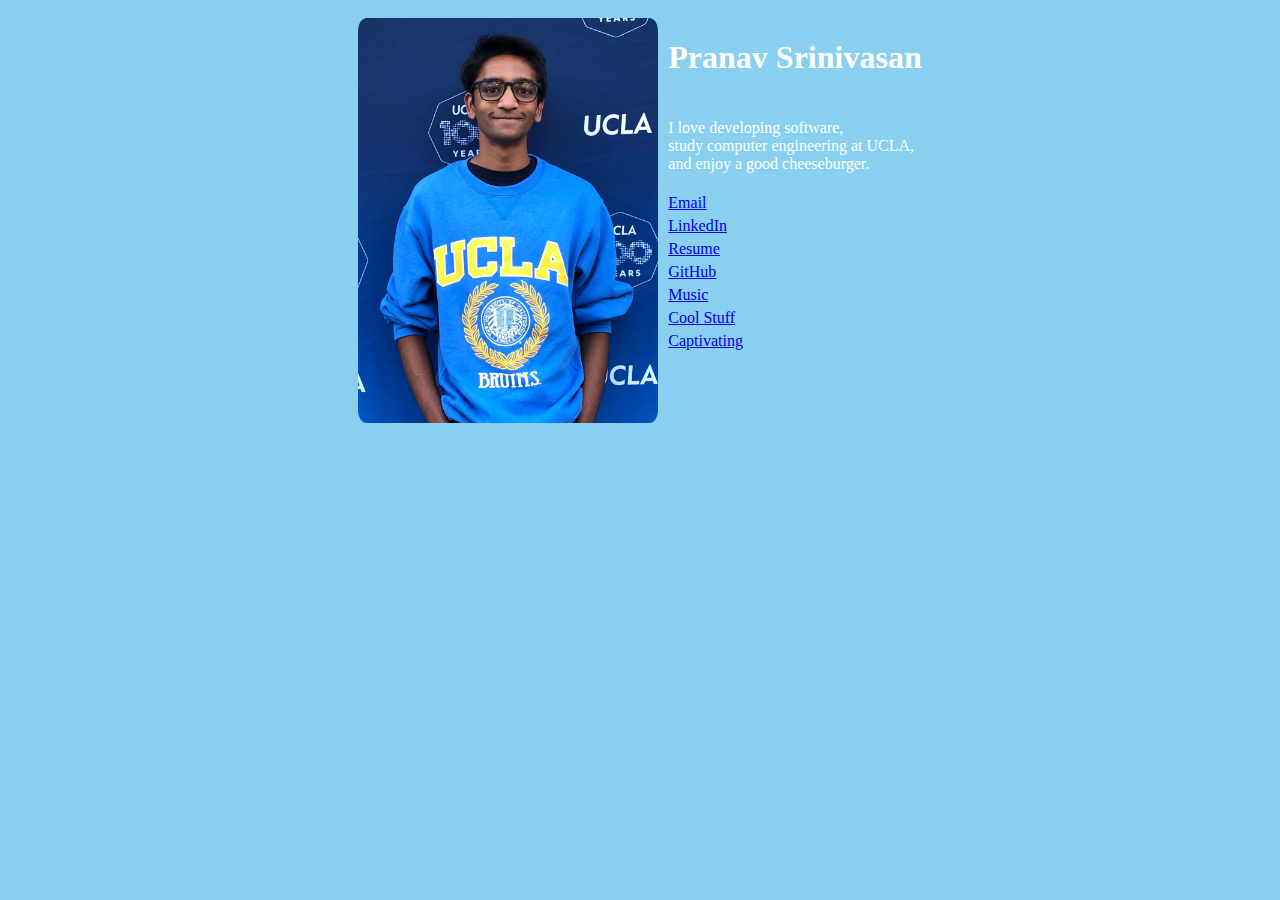
==== index.html @ f6245cce "Add files for website" ====
<!DOCTYPE html>
<html>

<head>
    <title>Pranav Srinivasan</title>
    <!-- Title shows up on the bar. Not on the page itself -->
    <link rel="stylesheet" href="style.css">
    <link href="https://fonts.googleapis.com/css2?family=Frank+Ruhl+Libre" rel="stylesheet">
</head>

<body>
    <div class="site-wrapper">
        <div class="header">
            <img class="image" src="assets/pranav.jpg" alt="Pranav Srinivasan Picture" width="300" height="a">
            <div class="title">
                <h1>Pranav Srinivasan</h1>
                <p>I love developing software,<br /> study computer engineering at UCLA,<br /> and enjoy a good
                    cheeseburger.</p>
                <a href="mailto:pranavsankars@g.ucla.edu?subject=What's Up?">Email</a>
                <a target="_blank" rel="noopener noreferrer" href="https://www.linkedin.com/in/pranavsankars/">LinkedIn</a>
                <a target="_blank" rel="noopener noreferrer" href="assets/resume.pdf">Resume</a>
                <a target="_blank" rel="noopener noreferrer" href="https://github.com/pranavs2001">GitHub</a>
                <a target="_blank" rel="noopener noreferrer" href="https://open.spotify.com/user/pranavs2001?si=IcdG--W4TIWcW2DWjXoPDw">Music</a>
                <a href="cool-stuff.html">Cool Stuff</a>
                <a href="captivating.html">Captivating</a>
            </div>
        </div>
    </div>
</body>

</html>
---- style.css ----
body {
    color: white;
    background-color: #89cff0; /*baby blue*/
}

.site-header {
    color: white;
    font-size: 20px;
}

.header {
    display: flex;
    flex-direction: row;
    justify-content: center;
    padding: 10px;
    gap: 10px;
    color: white;

}

.title {
    display: flex;
    flex-direction: column;
    justify-content: flex-start;
    gap: 5px;
}

.image {
    border-radius: 3%;
}
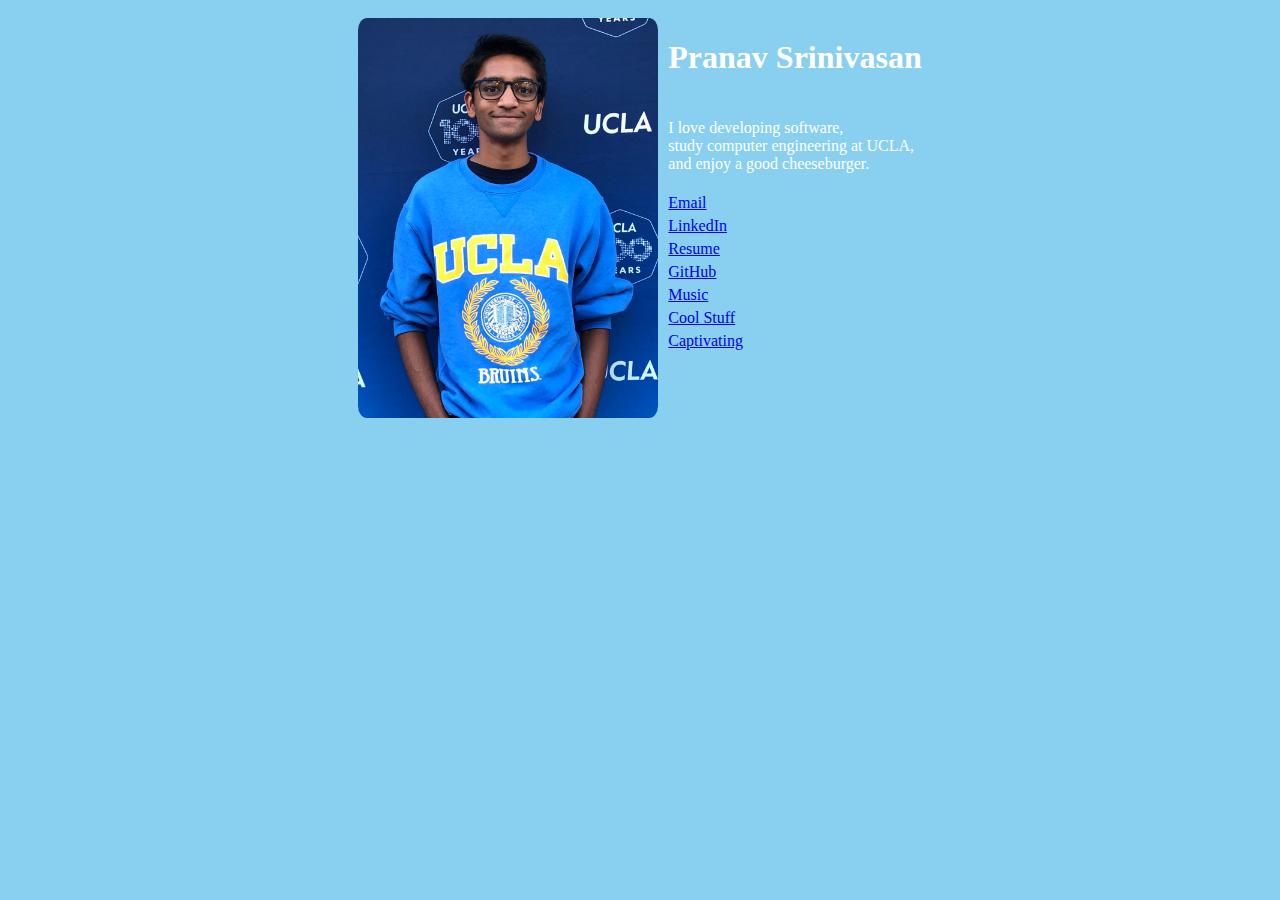
==== commit c71d8916: "Update image dimensions" ====
--- a/index.html
+++ b/index.html
@@ -11,7 +11,7 @@
 <body>
     <div class="site-wrapper">
         <div class="header">
-            <img class="image" src="assets/pranav.jpg" alt="Pranav Srinivasan Picture" width="300" height="a">
+            <img class="image" src="assets/pranav.jpg" alt="Pranav Srinivasan Picture" width="300" height="400">
             <div class="title">
                 <h1>Pranav Srinivasan</h1>
                 <p>I love developing software,<br /> study computer engineering at UCLA,<br /> and enjoy a good
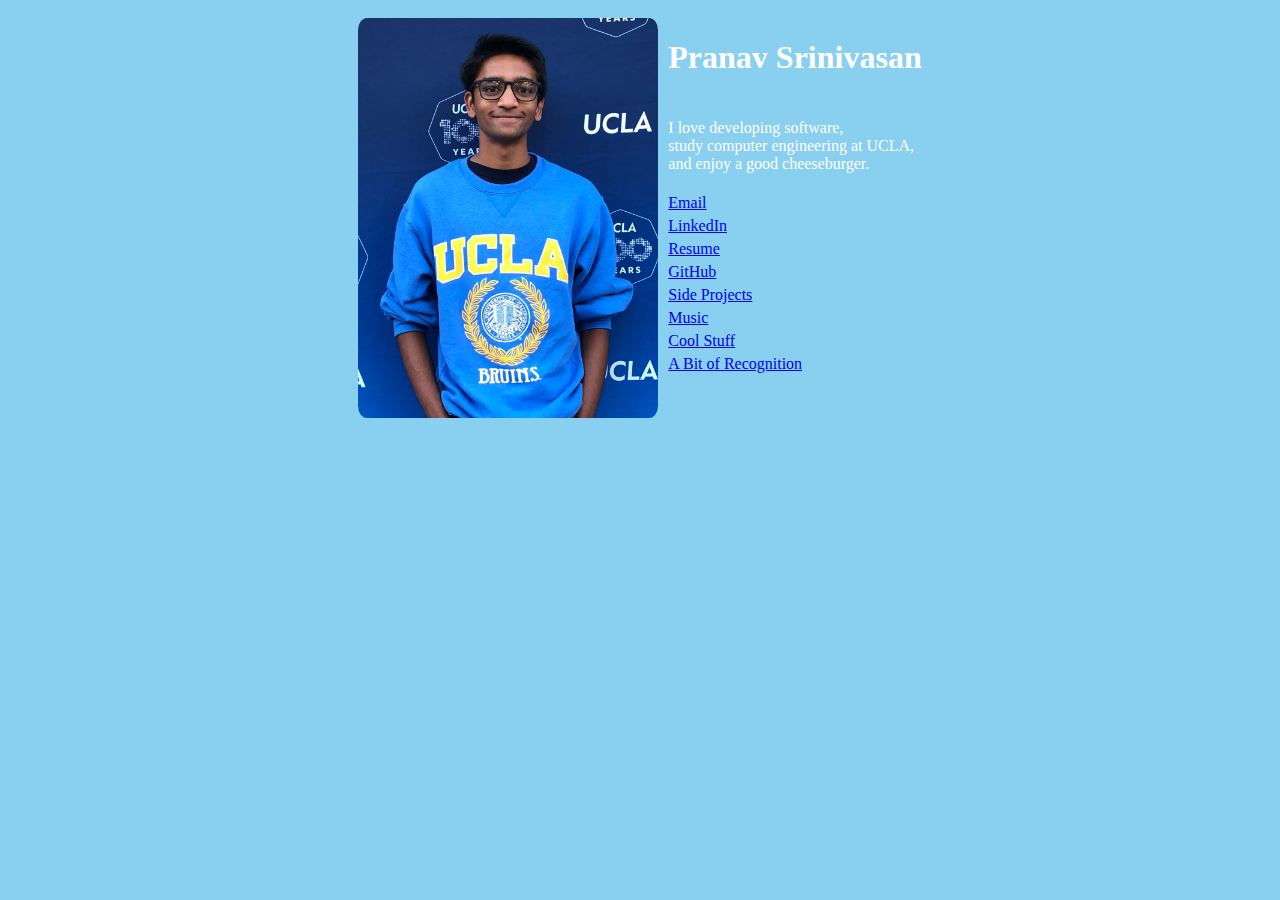
==== commit f5bf0cc0: "Add more sections to website" ====
--- a/index.html
+++ b/index.html
@@ -20,9 +20,11 @@
                 <a target="_blank" rel="noopener noreferrer" href="https://www.linkedin.com/in/pranavsankars/">LinkedIn</a>
                 <a target="_blank" rel="noopener noreferrer" href="assets/resume.pdf">Resume</a>
                 <a target="_blank" rel="noopener noreferrer" href="https://github.com/pranavs2001">GitHub</a>
+                <a href="side-projects.html">Side Projects</a>
                 <a target="_blank" rel="noopener noreferrer" href="https://open.spotify.com/user/pranavs2001?si=IcdG--W4TIWcW2DWjXoPDw">Music</a>
                 <a href="cool-stuff.html">Cool Stuff</a>
-                <a href="captivating.html">Captivating</a>
+                <a target="_blank" rel="noopener noreferrer" href="https://www.simivalleyacorn.com/articles/teens-help-build-scaled-down-replica-of-mars-rover/">A Bit of Recognition</a>
+                <!--<a href="captivating.html">Captivating</a>-->
             </div>
         </div>
     </div>
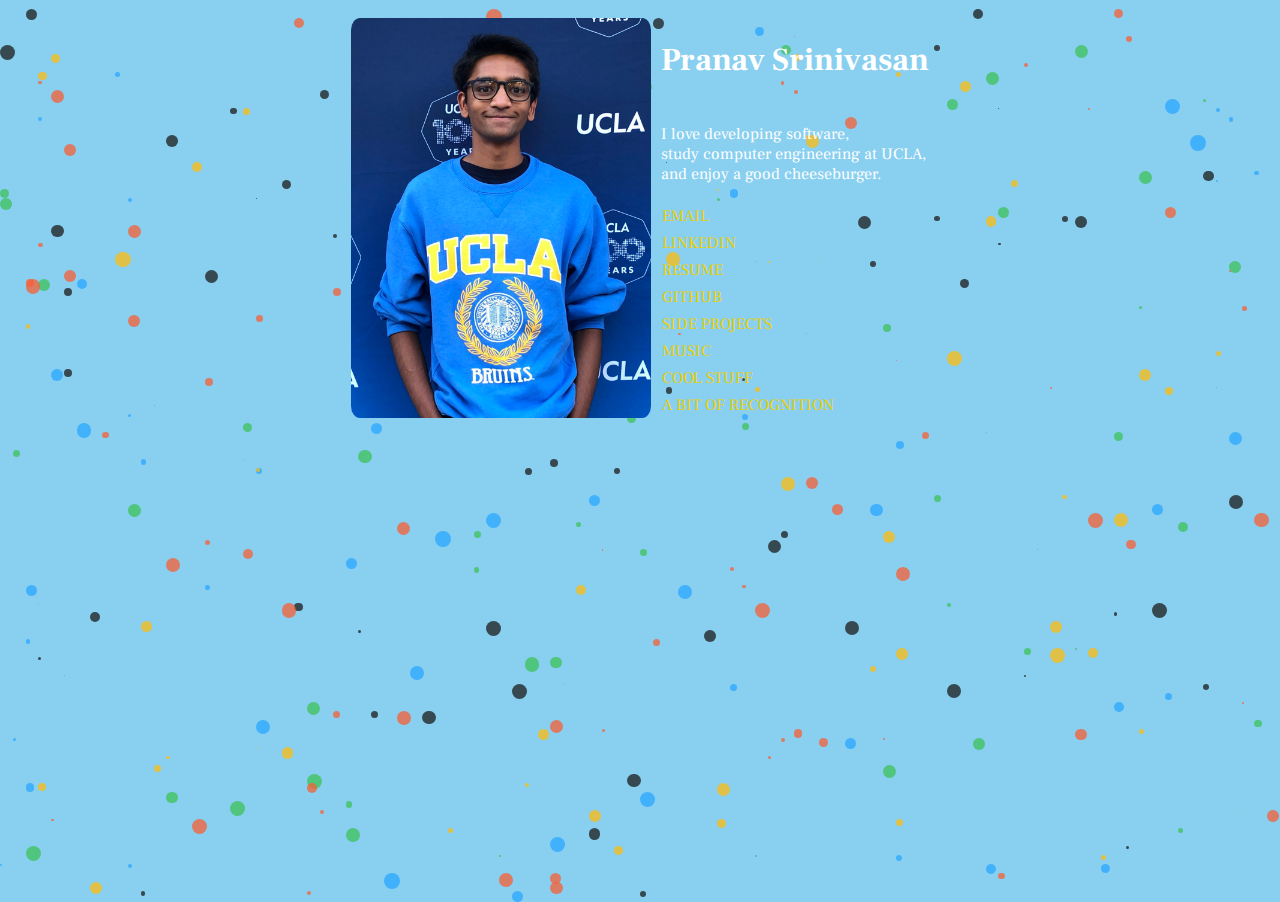
==== commit d87de3be: "Fill out website with more content and animations" ====
--- a/index.html
+++ b/index.html
@@ -5,7 +5,8 @@
     <title>Pranav Srinivasan</title>
     <!-- Title shows up on the bar. Not on the page itself -->
     <link rel="stylesheet" href="style.css">
-    <link href="https://fonts.googleapis.com/css2?family=Frank+Ruhl+Libre" rel="stylesheet">
+    <link rel="preconnect" href="https://fonts.gstatic.com">
+    <link href="https://fonts.googleapis.com/css2?family=Frank+Ruhl+Libre:wght@500;900&display=swap" rel="stylesheet">
 </head>
 
 <body>
@@ -14,8 +15,7 @@
             <img class="image" src="assets/pranav.jpg" alt="Pranav Srinivasan Picture" width="300" height="400">
             <div class="title">
                 <h1>Pranav Srinivasan</h1>
-                <p>I love developing software,<br /> study computer engineering at UCLA,<br /> and enjoy a good
-                    cheeseburger.</p>
+                <p>I love developing software,<br /> study computer engineering at UCLA,<br /> and enjoy a good cheeseburger.</p>
                 <a href="mailto:pranavsankars@g.ucla.edu?subject=What's Up?">Email</a>
                 <a target="_blank" rel="noopener noreferrer" href="https://www.linkedin.com/in/pranavsankars/">LinkedIn</a>
                 <a target="_blank" rel="noopener noreferrer" href="assets/resume.pdf">Resume</a>
@@ -28,6 +28,10 @@
             </div>
         </div>
     </div>
+    <!--testing-->
+    
+    <!--End of testing-->
+    <script src="script.js"></script>
 </body>
 
 </html>--- a/style.css
+++ b/style.css
@@ -1,6 +1,8 @@
 body {
     color: white;
-    background-color: #89cff0; /*baby blue*/
+    background-color: #89cff0;
+    font-family: 'Frank Ruhl Libre', serif;
+    /*baby blue*/
 }
 
 .site-header {
@@ -27,4 +29,24 @@
 
 .image {
     border-radius: 3%;
-}+}
+
+a {
+    /*background-color: white;*/
+    color: #ebd002;
+    padding: 1px;
+    text-decoration: none;
+    text-transform: uppercase;
+}
+
+/*for testing*/
+.ball {
+    position: absolute;
+    border-radius: 100%;
+    opacity: 0.75;
+    z-index: -1;
+    transition: 100s;
+    border-radius: 50px;
+    height: 20px;
+    width: 200px;
+  }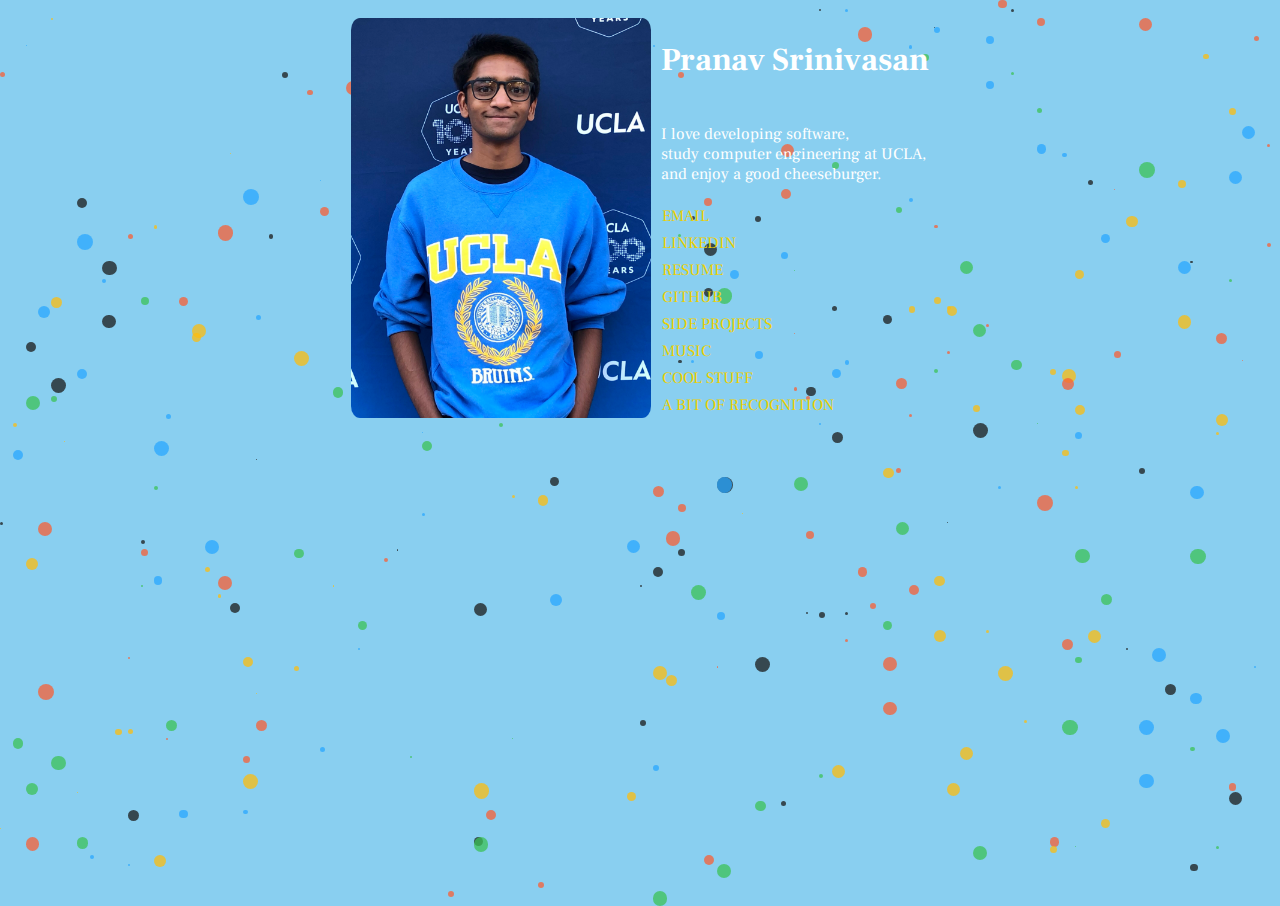
==== commit 9a43a92c: "Remove gradient because it needs to be fixed for Safari users" ====
--- a/index.html
+++ b/index.html
@@ -4,6 +4,7 @@
 <head>
     <title>Pranav Srinivasan</title>
     <!-- Title shows up on the bar. Not on the page itself -->
+    <meta charset="UTF-8">
     <link rel="stylesheet" href="style.css">
     <link rel="preconnect" href="https://fonts.gstatic.com">
     <link href="https://fonts.googleapis.com/css2?family=Frank+Ruhl+Libre:wght@500;900&display=swap" rel="stylesheet">
@@ -12,9 +13,10 @@
 <body>
     <div class="site-wrapper">
         <div class="header">
-            <img class="image" src="assets/pranav.jpg" alt="Pranav Srinivasan Picture" width="300" height="400">
+            <img class="image" src="assets/pranav.jpg" alt="Picture of Pranav Srinivasan" width="300" height="400">
             <div class="title">
-                <h1>Pranav Srinivasan</h1>
+                <h1 alt="Pranav Srinivasan">Pranav Srinivasan</h1>
+                <!--<h1 alt="Pranav Srinivasan. Next line is name in Tamil">Pranav Srinivasan<br/>பிரணவ் சீனிவாசன்</h1>-->
                 <p>I love developing software,<br /> study computer engineering at UCLA,<br /> and enjoy a good cheeseburger.</p>
                 <a href="mailto:pranavsankars@g.ucla.edu?subject=What's Up?">Email</a>
                 <a target="_blank" rel="noopener noreferrer" href="https://www.linkedin.com/in/pranavsankars/">LinkedIn</a>
@@ -27,6 +29,16 @@
                 <!--<a href="captivating.html">Captivating</a>-->
             </div>
         </div>
+
+        <div class="filler">
+            <h1>Filler</h1>
+            <h1>Filler</h1>
+            <h1>Filler</h1>
+            <h1>Filler</h1>
+            <h1>Filler</h1>
+            <h1>Filler</h1>
+            <h1>Filler</h1>
+        </div>
     </div>
     <!--testing-->
     
--- a/style.css
+++ b/style.css
@@ -24,7 +24,7 @@
     display: flex;
     flex-direction: column;
     justify-content: flex-start;
-    gap: 5px;
+    gap: 5px 0px;
 }
 
 .image {
@@ -39,6 +39,10 @@
     text-transform: uppercase;
 }
 
+.filler {
+    opacity: 0;
+}
+
 /*for testing*/
 .ball {
     position: absolute;
@@ -49,4 +53,22 @@
     border-radius: 50px;
     height: 20px;
     width: 200px;
-  }+  }
+
+  /*body {
+    background: linear-gradient(-45deg, #ee7752, #e73c7e, #23a6d5, #23d5ab);
+    background-size: 400% 400%;
+    animation: gradient 15s ease infinite;
+    }
+    
+    @keyframes gradient {
+    0% {
+    background-position: 0% 50%;
+    }
+    50% {
+    background-position: 100% 50%;
+    }
+    100% {
+    background-position: 0% 50%;
+    }
+    }*/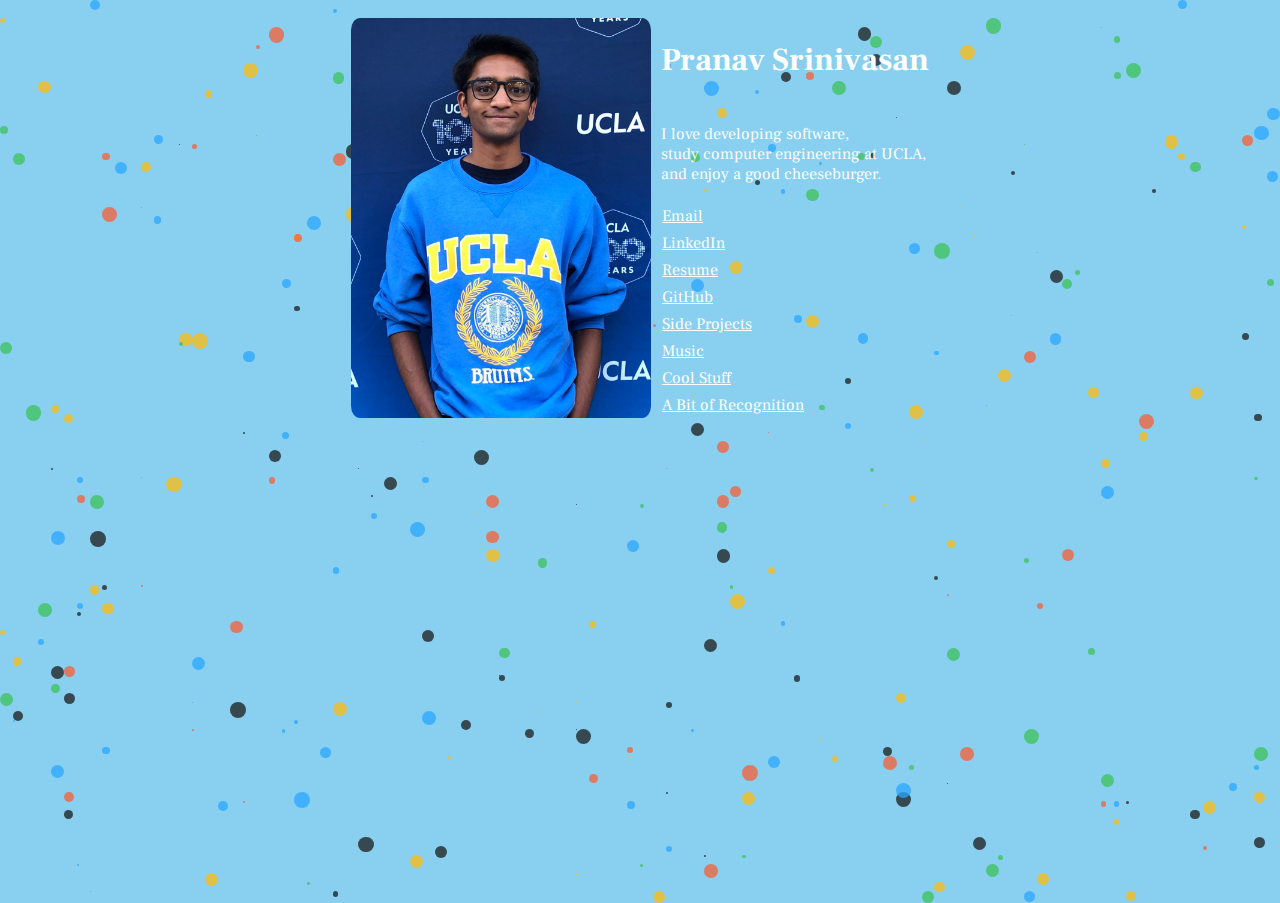
==== commit ef47157f: "Add more content on cool-stuff page" ====
--- a/index.html
+++ b/index.html
@@ -10,7 +10,7 @@
     <link href="https://fonts.googleapis.com/css2?family=Frank+Ruhl+Libre:wght@500;900&display=swap" rel="stylesheet">
 </head>
 
-<body>
+<body>   
     <div class="site-wrapper">
         <div class="header">
             <img class="image" src="assets/pranav.jpg" alt="Picture of Pranav Srinivasan" width="300" height="400">
--- a/style.css
+++ b/style.css
@@ -31,12 +31,18 @@
     border-radius: 3%;
 }
 
+.subpage-wrapper {
+    padding-left: 50px;
+}
+
+
+
 a {
     /*background-color: white;*/
-    color: #ebd002;
+    color: white;
     padding: 1px;
-    text-decoration: none;
-    text-transform: uppercase;
+    /*text-decoration: none;
+    text-transform: uppercase;*/
 }
 
 .filler {
@@ -53,7 +59,30 @@
     border-radius: 50px;
     height: 20px;
     width: 200px;
+  } 
+
+  /*html, body {
+    width: 100%;
+    height:100%;
   }
+  
+  body {
+      background: linear-gradient(-45deg, #ee7752, #e73c7e, #23a6d5, #23d5ab);
+      background-size: 400% 400%;
+      animation: gradient 15s ease infinite;
+  }
+  
+  @keyframes gradient {
+      0% {
+          background-position: 0% 50%;
+      }
+      50% {
+          background-position: 100% 50%;
+      }
+      100% {
+          background-position: 0% 50%;
+      }
+  }*/
 
   /*body {
     background: linear-gradient(-45deg, #ee7752, #e73c7e, #23a6d5, #23d5ab);
